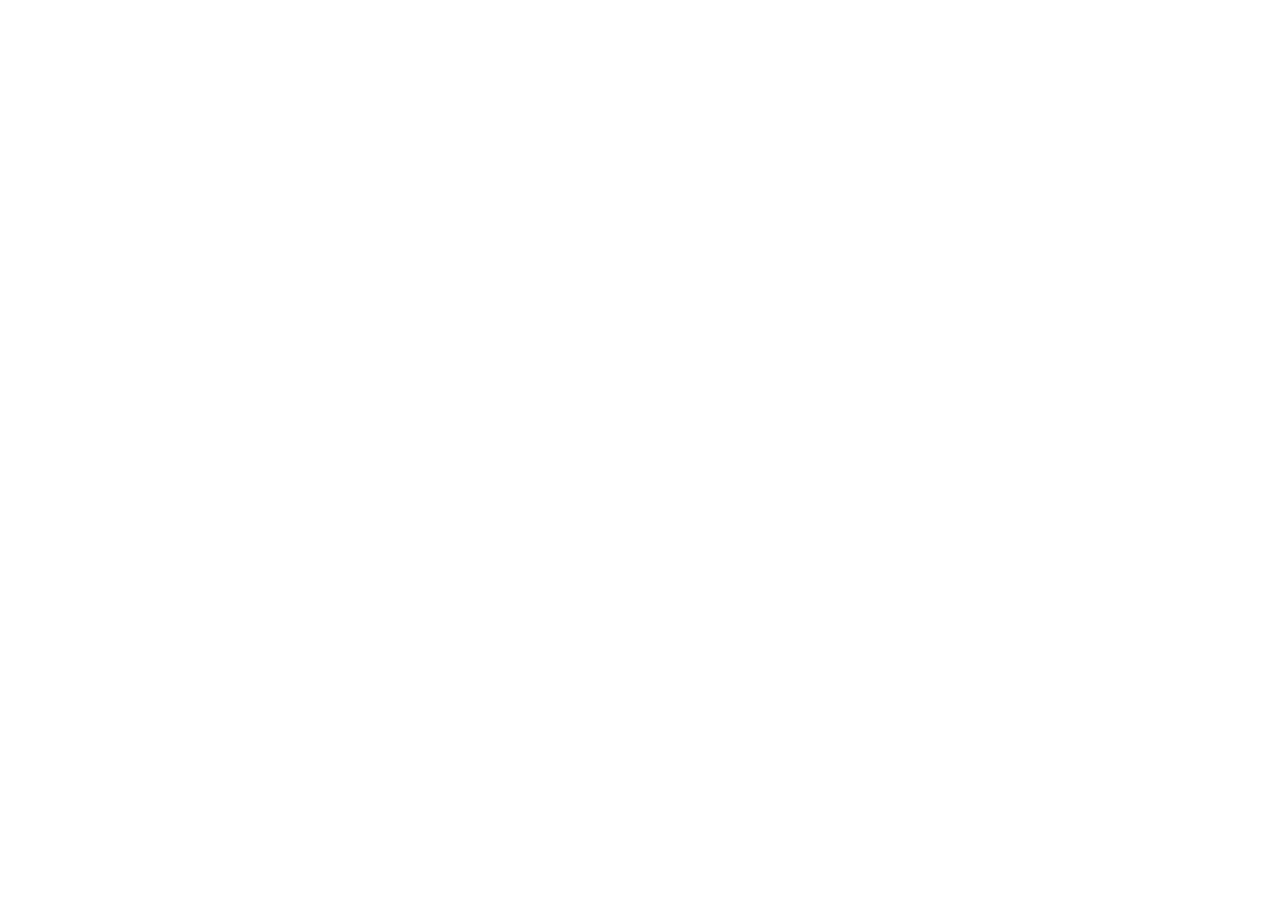
==== index.html @ c1740b00 "Add files via upload" ====
<!DOCTYPE html>
<html lang="fa" dir="rtl">
<head>
<meta charset="UTF-8" />
<meta name="viewport" content="width=device-width, initial-scale=1.0" />
<title>خزانه — دفتر دخل و خرج شخصی</title>

<!-- Tailwind (نسخه‌ی بدون نیاز به build، مستقیم توی مرورگر کامپایل می‌شه) -->
<script src="https://cdn.tailwindcss.com"></script>

<!-- فایل CSS جدا -->
<link rel="stylesheet" href="style.css" />

<!-- نگاشت پکیج‌ها به نسخه‌ی ماژول مرورگری‌شون -->
<script type="importmap">
{
  "imports": {
    "react": "https://esm.sh/react@18.3.1",
    "react-dom/client": "https://esm.sh/react-dom@18.3.1/client",
    "lucide-react": "https://esm.sh/lucide-react@0.383.0?external=react",
    "xlsx": "https://esm.sh/xlsx@0.18.5"
  }
}
</script>

<!-- Babel Standalone: چون app.jsx داخلش از سینتکس JSX استفاده می‌کنه
     (مثل <div>...</div> وسط جاوااسکریپت)، مرورگر به‌تنهایی نمی‌تونه
     بخونتش. Babel همون لحظه‌ی اجرا JSX رو به جاوااسکریپت خالص تبدیل
     می‌کنه، بدون نیاز به مرحله‌ی build جدا. -->
<script src="https://unpkg.com/@babel/standalone@7.24.7/babel.min.js"></script>
</head>
<body>
<div id="root"></div>

<!-- فایل JS/JSX جدا -->
<script type="text/babel" data-type="module" data-presets="react" src="app.jsx"></script>
</body>
</html>
---- style.css ----
/* خزانه — استایل‌های سفارشی
   این فایل قبلاً به‌صورت رشته داخل خود app.js تزریق می‌شد؛
   الان جدا شده تا سه بخش HTML/CSS/JS از هم مجزا باشن. */

@import url('https://fonts.googleapis.com/css2?family=Vazirmatn:wght@300;400;500;600;700;800&family=JetBrains+Mono:wght@500;600;700&display=swap');

:root {
  --bg: #14100c;
  --ink: #f0e9dc;
  --ink-muted: #8c8272;
  --brass: #c19a56;
  --inkblue: #5478a0;
  --jade: #5e9070;
  --rust: #b25b4a;
}

.kz-root { font-family: 'Vazirmatn', Tahoma, sans-serif; background-color: var(--bg); color: var(--ink); }
.kz-mono { font-family: 'JetBrains Mono', 'Courier New', monospace; font-variant-numeric: tabular-nums; }
.kz-muted { color: var(--ink-muted); }
.kz-ledger-lines { background-image: repeating-linear-gradient(to bottom, transparent, transparent 31px, rgba(240,233,220,0.025) 32px); }

.kz-text-brass { color: var(--brass); }
.kz-text-inkblue { color: var(--inkblue); }
.kz-text-jade { color: var(--jade); }
.kz-text-rust { color: var(--rust); }

.kz-bg-brass { background-color: var(--brass); }
.kz-bg-jade { background-color: var(--jade); }
.kz-bg-rust { background-color: var(--rust); }

.kz-tint-brass { background-color: rgba(193,154,86,0.14); }
.kz-tint-inkblue { background-color: rgba(84,120,160,0.14); }
.kz-tint-jade { background-color: rgba(94,144,112,0.16); }
.kz-tint-rust { background-color: rgba(178,91,74,0.16); }

.kz-border-brass { border-color: rgba(193,154,86,0.4); }
.kz-border-inkblue { border-color: rgba(84,120,160,0.4); }

.kz-surface { background-color: rgba(240,233,220,0.04); }
.kz-surface-2 { background-color: rgba(240,233,220,0.07); }

.kz-hairline { border-color: rgba(240,233,220,0.1); }
.kz-divide > * + * { border-top: 1px solid rgba(240,233,220,0.08); }

@keyframes kz-slideup { from { transform: translateY(100%); } to { transform: translateY(0); } }
.kz-animate-slideup { animation: kz-slideup .28s cubic-bezier(.32,.72,0,1); }

.kz-noscroll::-webkit-scrollbar { display: none; }
.kz-noscroll { -ms-overflow-style: none; scrollbar-width: none; }

.kz-root input[type="date"]::-webkit-calendar-picker-indicator { filter: invert(0.85); opacity: .7; cursor: pointer; }
.kz-root button:focus-visible, .kz-root input:focus-visible { outline: 2px solid var(--brass); outline-offset: 2px; }

@media (prefers-reduced-motion: reduce) {
  .kz-animate-slideup { animation: none; }
  .kz-root * { transition-duration: 0.01ms !important; }
}
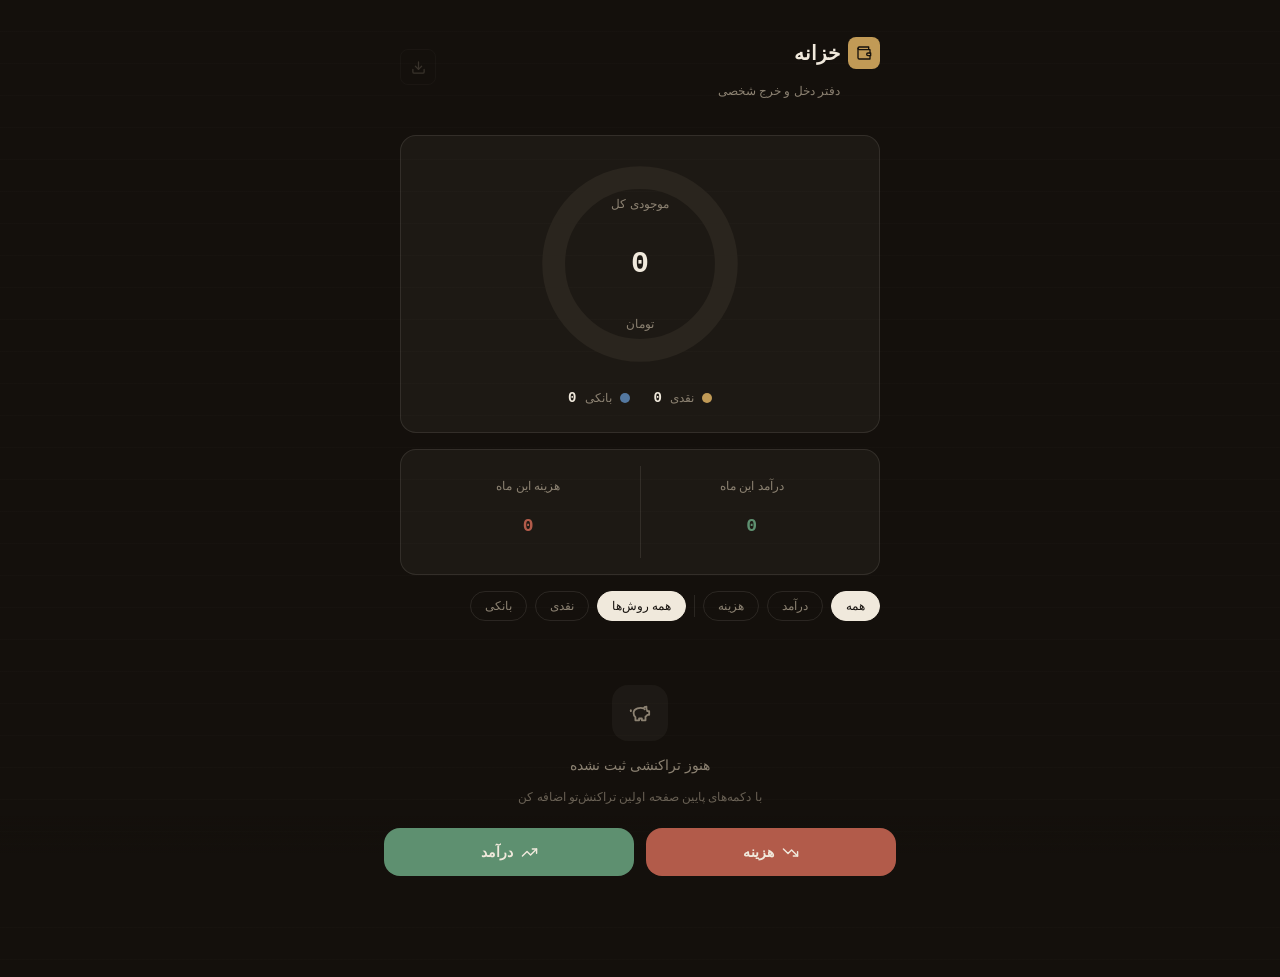
==== commit 2720ffea: "Add files via upload" ====
--- a/index.html
+++ b/index.html
@@ -2,37 +2,28 @@
 <html lang="fa" dir="rtl">
 <head>
 <meta charset="UTF-8" />
-<meta name="viewport" content="width=device-width, initial-scale=1.0" />
+<meta name="viewport" content="width=device-width, initial-scale=1.0, viewport-fit=cover" />
 <title>خزانه — دفتر دخل و خرج شخصی</title>
 
-<!-- Tailwind (نسخه‌ی بدون نیاز به build، مستقیم توی مرورگر کامپایل می‌شه) -->
-<script src="https://cdn.tailwindcss.com"></script>
+<!-- PWA: قابل‌نصب روی موبایل/دسکتاپ، با آیکون و رنگ تم -->
+<link rel="manifest" href="manifest.json" />
+<meta name="theme-color" content="#14100c" />
+<link rel="icon" href="icons/icon-192.png" />
+<link rel="apple-touch-icon" href="icons/icon-192.png" />
+<meta name="apple-mobile-web-app-capable" content="yes" />
+<meta name="apple-mobile-web-app-status-bar-style" content="black-translucent" />
+<meta name="apple-mobile-web-app-title" content="خزانه" />
 
-<!-- فایل CSS جدا -->
+<!-- استایل — تمام کلاس‌های Tailwind مورد نیاز به‌صورت دستی نوشته شده‌اند
+     (بدون بارگذاری از CDN)، به‌علاوه‌ی استایل‌های سفارشی تم «خزانه» -->
 <link rel="stylesheet" href="style.css" />
-
-<!-- نگاشت پکیج‌ها به نسخه‌ی ماژول مرورگری‌شون -->
-<script type="importmap">
-{
-  "imports": {
-    "react": "https://esm.sh/react@18.3.1",
-    "react-dom/client": "https://esm.sh/react-dom@18.3.1/client",
-    "lucide-react": "https://esm.sh/lucide-react@0.383.0?external=react",
-    "xlsx": "https://esm.sh/xlsx@0.18.5"
-  }
-}
-</script>
-
-<!-- Babel Standalone: چون app.jsx داخلش از سینتکس JSX استفاده می‌کنه
-     (مثل <div>...</div> وسط جاوااسکریپت)، مرورگر به‌تنهایی نمی‌تونه
-     بخونتش. Babel همون لحظه‌ی اجرا JSX رو به جاوااسکریپت خالص تبدیل
-     می‌کنه، بدون نیاز به مرحله‌ی build جدا. -->
-<script src="https://unpkg.com/@babel/standalone@7.24.7/babel.min.js"></script>
 </head>
 <body>
 <div id="root"></div>
 
-<!-- فایل JS/JSX جدا -->
-<script type="text/babel" data-type="module" data-presets="react" src="app.jsx"></script>
+<!-- شخصیت‌های SVG هر دسته‌بندی (بدون آیکون بیرونی) -->
+<script src="characters.js"></script>
+<!-- منطق اصلی اپ (بدون React، بدون کتابخونه‌ی بیرونی) -->
+<script src="app.js"></script>
 </body>
 </html>
